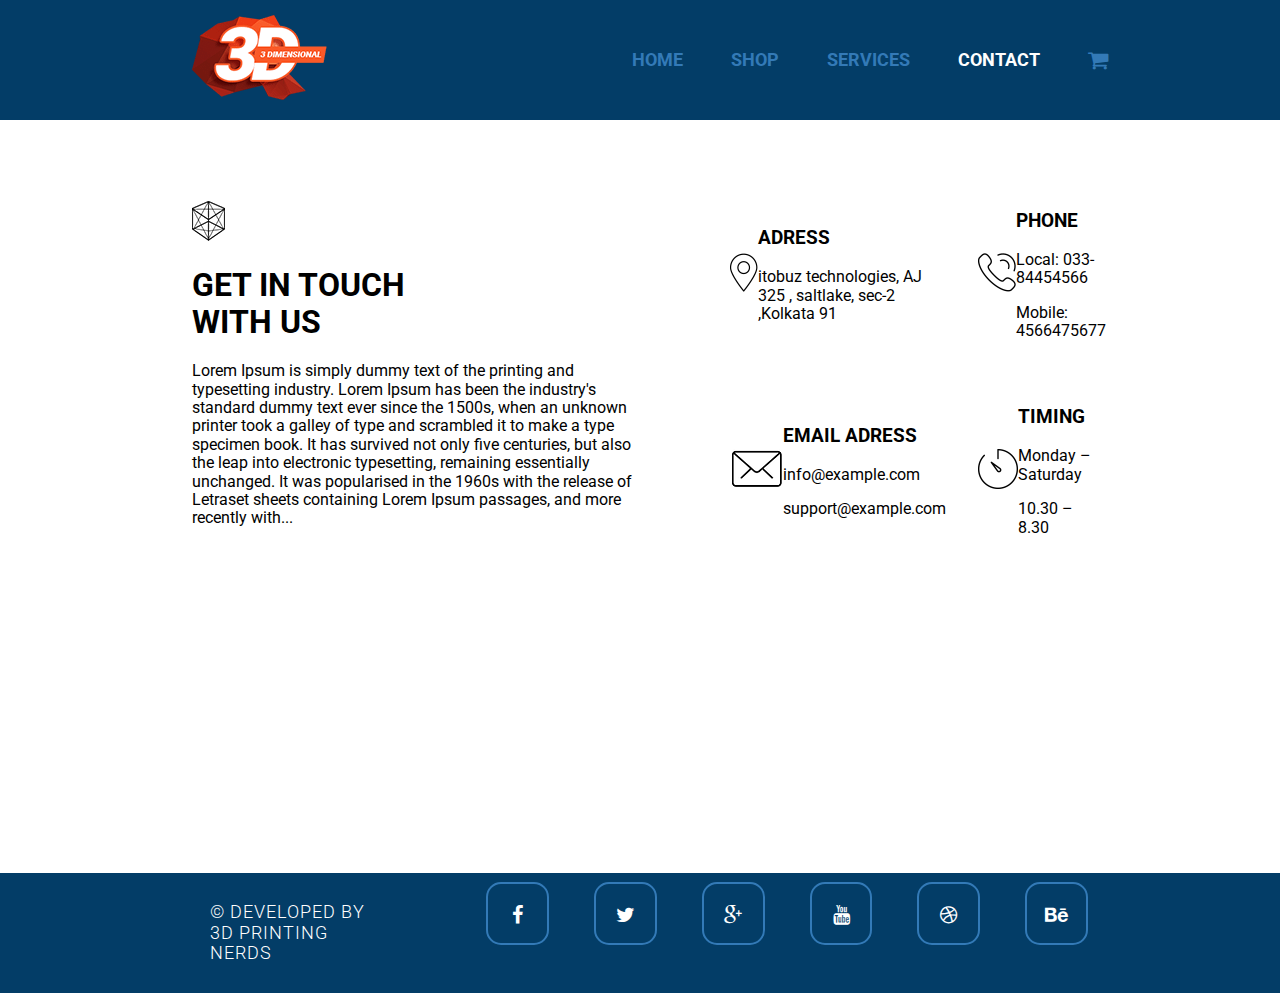
==== contact.html @ 50e40eb1 "Home Page v1.2 a Hop Page v1.0" ====
<!DOCTYPE html>
<html lang="en">
<head>
    <meta charset="UTF-8">
    <meta http-equiv="X-UA-Compatible" content="IE=edge">
    <meta name="viewport" content="width=device-width, initial-scale=1.0">
    <link rel="preconnect" href="https://fonts.googleapis.com">
    <link rel="preconnect" href="https://fonts.gstatic.com" crossorigin>
    <link href="https://fonts.googleapis.com/css2?family=Roboto:wght@100;400;500;700&display=swap" rel="stylesheet">
    <link rel="stylesheet" href="css/font-awesome.min.css">
    <link rel="stylesheet" href="css/normalize.css">
    <link rel="stylesheet" href="css/style.css">
    <title>3D Printing Nerds</title>
</head>
<body>
    
    <header class="main-header-others"> 
        <div class="container">
            <div class="logo"><img src="img/logo_main.png" alt="hlavne_logo" class="logo-main"></div>
            <div class="links">
                <ul class="navigation">
                    <li><a href="index.html">Home</a></li>
                    <li><a href="shop.html">Shop</a></li>
                    <li><a href="services.html">Services</a></li>
                    <li><a href="contact.html" class="selected">Contact</a></li>
                    <li class="is-empty">
                        <div class="empty">cart is empty</div>
                        <a href="#"><i class="fa fa-shopping-cart"></i></a>
                    </li>
                </ul>
            </div>
        </div>
    </header>
    
    <div class="white-space">
        <div class="container">

            <div class="contact">
                <div class="contact-text">
                    <img src="img/cubic.png" alt="cubic">
                    <h1>GET IN TOUCH<br>WITH US</h1>
                    <p>Lorem Ipsum is simply dummy text of the printing and typesetting industry. Lorem Ipsum has been the industry's standard dummy text ever since the 1500s, when an unknown printer took a galley of type and scrambled it to make a type specimen book. It has survived not only five centuries, but also the leap into electronic typesetting, remaining essentially unchanged. It was popularised in the 1960s with the release of Letraset sheets containing Lorem Ipsum passages, and more recently with...</p>
                </div>

                <div class="contact-icons">
                    <div class="address">
                        <div class="icon">
                            <img src="img/icon-map.png" alt="icon-map">
                        </div>
                        <div class="icon-text">
                            <h3>ADRESS</h3>
                            <p>itobuz technologies, AJ 325 , saltlake, sec-2 ,Kolkata 91</p>
                        </div>
                    </div>
                    <div class="address">
                        <div class="icon">
                            <img src="img/icon-phone.png" alt="icon-phone">
                        </div>
                        <div class="icon-text">
                            <h3>PHONE</h3>
                            <p>Local: 033-84454566</p>
                            <p>Mobile: 4566475677</p>
                        </div>
                    </div>
                    <div class="address">
                        <div class="icon">
                            <img src="img/icon-email.png" alt="icon-email">
                        </div>
                        <div class="icon-text">
                            <h3>EMAIL ADRESS</h3>
                            <p>info@example.com</p>
                            <p>support@example.com</p>
                        </div>
                    </div>
                    <div class="address">
                        <div class="icon">
                            <img src="img/icon-time.png" alt="icon-time">
                        </div>
                        <div class="icon-text">
                            <h3>TIMING</h3>
                            <p>Monday – Saturday</p>
                            <p>10.30 – 8.30</p>
                        </div>
                    </div>
                </div>
            </div>

            <div class="images">
                
            </div>
            <div class="text">
                
            </div>
        </div>
    </div>
    
    <div class="we-are-experts">
        <div class="container">
            
        </div>
    </div>

    <div class="footer">
        <div class="container">
            <div class="copyright">
                <p>&copy; Developed by 3D Printing Nerds</p>
            </div>
            <div class="socials">
                <ul class="social-icons">
                    <li><a href="#"><i class="fa fa-facebook"></i></a></li>
                    <li><a href="#"><i class="fa fa-twitter"></i></a></li>
                    <li><a href="#"><i class="fa fa-google-plus"></i></a></li>
                    <li><a href="#"><i class="fa fa-youtube"></i></a></li>
                    <li><a href="#"><i class="fa fa-dribbble"></i></a></li>
                    <li><a href="#"><i class="fa fa-behance"></i></a></li>
                </ul>
            </div>
        </div>
    </div>

</body>

</html>
---- css/style.css ----
body {
    font-family: 'Roboto', sans-serif;
    -webkit-font-smoothing: antialiased;
    -o-font-smoothing: antialiased;
    -moz-font-smoothing: antialiased;
}

a {
    text-decoration: none;
}

.container {
    width: 70%;
    margin-left: auto;
    margin-right: auto;
}

.main-header {
    width: 100%;
    height: 120px;
    background: transparent;
    position: fixed;
    z-index: 5;
    transition: 0.5s;
}

.main-header .container {
    height: 100%;
    display: flex;
    align-items: center;
    justify-content: space-between;
}

.navigation {
    list-style: none;
    display: flex;
    justify-content: space-between;
}

.navigation li {
    margin-left: 3em;
    text-transform: uppercase;
    transition: 0.5s ease;    
}

.navigation li:hover {
    transform: scale(1.2);
}

.navigation li a {
    color: #337ab7;
    transition: 0.5s ease;  
    font-weight: bold;
    font-size: 18px;
    border-bottom: 2px solid transparent;
}

.navigation .selected {
    color: #fff;
}

.navigation li a:hover {
    color: #fff; 
    border-bottom: 2px solid #337ab7;
}

.navigation .fa {
    position: absolute;
    font-size: 22px;
    margin-top: 0;
    padding-top: 0;
}

.is-empty {
    position: relative;
}

.empty {
    font-size: 14   px;
    position: absolute;
    top: 60px;
    left: -45px;
    white-space: nowrap;
    color: #fff;
    background: #337ab7;
    padding: 0.8em;
    font-weight: 400;
    border-radius: 5px;
    transition: 0.5s;
    opacity: 0;
}

.is-empty:hover .empty {
    opacity: 1;
}

.home-page {
    display: flex;
    align-items: center;
    background: rgb(10,13,29);
    background: linear-gradient(180deg, rgba(10,13,29,1) 10%, rgba(13,14,34,1) 20%, rgba(13,22,51,1) 30%, rgba(14,22,58,1) 40%, rgba(17,31,69,1) 50%, rgba(22,45,83,1) 60%, rgba(28,57,94,1) 70%, rgba(31,62,99,1) 80%, rgba(38,76,114,1) 90%);
    height: 100vh;
}

.home-page .container {
    display: flex;
    flex-direction: column;
    align-items: center;
}

.home-page .images {
    position: relative;
    width: 40%;
    height: 400px;
    margin-top: 2em;
}
    
.home-page .images img {
    position: absolute;
    object-fit: cover;
}

.logo-image {
    top: 0;
    left: 0;
    height: 100%;
    width: 100%;
    z-index: 1; 
    animation: do-a-orbit 1.5s linear infinite;
}

.logo-text {
    top: 100px;
    right: -60px;
    z-index: 3;
    animation: do-a-orbit 1.5s linear infinite;
}

.logo-background {
    bottom: -200px;
    left: -430px;
    z-index: 2;
    animation: do-a-orbit-reverse 1.5s linear infinite;
}

@keyframes do-a-orbit {
	from { 	
        transform: rotate(0deg) translateX(5px) rotate(0deg); }
	to   {  
        transform: rotate(360deg) translateX(5px) rotate(-360deg); }
}

@keyframes do-a-orbit-reverse {
	from { 	
        transform: rotate(0deg) translateX(-5px) rotate(0deg); }
	to   {  
        transform: rotate(360deg) translateX(-5px) rotate(-360deg); }
}

.home-page .text {
    margin-top: 11.5em;
    text-transform: uppercase;
    text-align: center;
}

.home-page .text h1 {
    color: #fff;
    font-weight: 400;
}

.home-page .text h2 {
    color: rgb(128, 187, 214);
    font-weight: 400;
    line-height: 5px;
    font-size: 18px;
}

.white-page {
    display: flex;
    align-items: center;
    background: #fff;
    margin: 8em 0;
}

.white-page .container {
    display: flex; 
    box-shadow: 0 4px 2px -2px #DADADA;
}

.white-page .model {
    position: relative;
    width: 40%;
    height: 400px;
    margin-top: 2em;
}

.white-page .text-model h1, 
.white-page .text-model h2,
.white-page .text-model h3 {
    color: #1E1D1C;
    padding: 0;
    margin: 0;
    text-transform: uppercase;
}

.white-page .text-model h1 {
    font-weight: 900;
    font-size: 80px;

}

.white-page .text-model h2 {
    font-weight: 400;
    font-size: 35px;
    margin-bottom: -10px;
}

.white-page .text-model h3 {
    margin-top: 0px;
    padding-left: 10px;
}

.white-page .text-model p {
    color: #7C7474;
    text-transform: uppercase;
    line-height: 20px;
    margin-top: 2em;
    padding-left: 10px;
}

@keyframes do-a-push {
	0% {
        transform: translateX(0);
    }
    50% {
        transform: translateX(-12px);
    }
    100% {
        transform: translateX(0);
    }
}

.shoe-model {
    animation: do-a-push 3s linear infinite;
}

@keyframes do-a-prick {
	0% {
        transform: translateY(0);
    }
    50% {
        transform: translateY(-10px);
    }
    100% {
        transform: translateY(0);
    }
}

.needle {
    padding-left: 10px;
    animation: do-a-prick 1.5s linear infinite;
}

.btn-explore {
    color: #555151;
    margin-left: 20px;
    padding: 8px 20px;
    border: 1px solid #BFBFBF;
    border-radius: 20px;
    text-transform: uppercase;
    font-size: 14px;
    font-weight: 500;
    transition: 0.5s ease;
}

.btn-explore .arrow {
    opacity: 0;
    display: inline-block;
    transform: translateX(0);
    transition: 0.2s ease;
}

.btn-explore:hover {
    background: #E9542F;
    color: #fff;
    border: none;
    transition: 0.5s ease; 
    padding-right: 50px;
}

.btn-explore:hover .arrow {
    opacity: 1;
    display: inline-block;
    transform: translateX(25px);
}

.we-are-3d {
    display: flex;
    align-items: center;
    margin: 4em 0;
    background: #fff;
    justify-content: space-between;
}

.we-are-3d .container {
    display: flex;
    padding-bottom: 8em;
    box-shadow: 0 4px 2px -2px #DADADA;
}

.we-are-3d .image-we-are-3d {
    margin-top: 14em;
    width: 40%;
}

.we-are-3d .text-we-are-3d {
    width: 60%;
}

.we-are-3d .text-we-are-3d h1,
.we-are-3d .text-we-are-3d h3 {
    color: #565656;
    text-transform: uppercase;
}

.we-are-3d .text-we-are-3d h1 {
    font-size: 50px;
    margin-top: 10px;
    margin-bottom: 0;
}

.we-are-3d .text-we-are-3d h3 {
    font-size: 16px;
    font-weight: 500;
}

.we-are-3d .text-we-are-3d .paragraphs {
    padding-top: 8em;
    padding-bottom: 4em;
    width: 80%;
    color: #565656;
    font-size: 14px;
    line-height: 25px;
    text-align: justify;
}

.know-more:before {
    content: '◉ ';
    padding-right: 8px;
    color: #E70031;
    transition: 0.5s;
}

.know-more {
    color: #545454;
    text-transform: uppercase;
    font-size: 14px;
    font-weight: 500;
    transition: 0.5s;
}

.know-more:hover {
    transition: 0.5s;
    color: #E70031;
}

.world-of-3d {
    display: flex;
    align-items: center;
    margin: 4em 0;
    background: #fff;
    justify-content: space-between;
}

.world-of-3d .container {
    display: flex;
    padding-top: 4em;
}

.world-of-3d .paints {
    width: 70%;
}

.world-of-3d .text-world-of-3d {
    width: 40%;
}

.world-of-3d .text-world-of-3d h1,
.world-of-3d .text-world-of-3d h2 {
    color: #3B3B3B;
    text-transform: uppercase;
}

.world-of-3d .text-world-of-3d h1 {
    font-size: 72px;
    line-height: 68px;
    margin-bottom: 0.3em;
}

.world-of-3d .text-world-of-3d h2 {
    font-size: 32px;
    font-weight: 400;
    line-height: 36px;
    margin: 0;
}

.world-of-3d .text-world-of-3d .content {
    color: #636363;
    margin-top: 4em;
}

.world-of-3d .text-world-of-3d li {
    list-style: url('../img/cubic.png');
    line-height: 24px;
    font-weight: 400;
    margin-top: 1em;
    text-transform: uppercase;
    letter-spacing: 1px;
    position: relative;
}

.world-of-3d .text-world-of-3d li a {
    color: #636363;
    position: absolute;
    left: 30px;
    bottom: 15px;
    border-bottom: 2px solid transparent;
    transition: 0.5s;
}

.world-of-3d .text-world-of-3d li a:hover {
    transition: 0.5s;
    transform: scale(1.1);
    color: #E70031;
    border-bottom: 1px solid #636363; 
}

.video-wrapper {
    height: 70vh;
    overflow: hidden;
    position: relative;
}

#myVideo {
    width: 100vw;
    height: 100vh;
    object-fit: cover;
    position: relative;
    left: 0;
    right: 0;
    top: 0;
    bottom: 0;
    z-index: -1;
}

.video-text {
    color: #fff;
    position: absolute;
    text-align: center;
    transform: translate(-50%, -50%);
    top: 50%;
    left: 50%;
}

.video-text h3 {
    font-weight: 300;
    font-size: 28px;
}

.video-text h1 {
    font-weight: 300;
    font-size: 42px;
    line-height: 68px;
}

.companies {
    background: #fff;
    padding: 5em 0;
}

.companies-logos {
    display: flex;
    align-items: center;
    justify-content: space-between;
}

.companies-text {
    color: #565656;
}

.companies-text h1 {
    margin-top: 0.4em;
    margin-bottom: 0.4em;
    font-size: 60px;
    line-height: 62px;
}

.companies-text h3 {
    font-size: 16px;
    font-weight: 500;
    margin-bottom: 4em;
}

.footer {
    width: 100%;
    height: 120px;
    display: flex;
    align-items: center;
    background: #033D67;
    justify-content: space-between;
}

.footer .container {
    display: flex;
    justify-content: space-between;
}

.socials {
    display: block;
}

.social-icons {
    list-style: none;
    display: flex;
    justify-content: space-between;
}

.copyright {
    color: #fff;
    margin-top: auto;
    padding: 1em;
    font-weight: 300;
    font-size: 18px;
    letter-spacing: 1px;
    text-transform: uppercase;
}

.social-icons li {
    width: 30px;
    height: 30px;
    border-radius: 15px;
    border: 2px solid #337ab7;
    font-size: 18px;
    padding: 0.8em;
    margin-left: 2.5em;
    transition: 0.5s;
    text-align: center;
}

.social-icons li:hover {
    transform: scale(1.3);
    border: 2px solid #fff;
    background: #fff;
}

.social-icons li a {
    color: #fff;
    transition: 0.5s;
}

.social-icons li:hover a {
    color: #337ab7;
}

.social-icons .fa {
    font-size: 20px;
    margin-top: 7px;
}

.social-icons li:hover .fa-facebook {
    color: #39599F;
}

.social-icons li:hover .fa-twitter {
    color: #45B0E3;
}

.social-icons li:hover .fa-google-plus {
    color: #323233;
}

.social-icons li:hover .fa-youtube {
    color: #E70031;
}

.social-icons li:hover .fa-dribbble {
    color: #D97AA5;
}

.social-icons li:hover .fa-behance {
    color: #1769FF;
}

/* ----------------------------------------------- */
/* ----------------------------------------------- */

.main-header-others {
    width: 100%;
    height: 120px;
    background: #033D67;
    position: fixed;
    z-index: 5;
    transition: 0.5s;
}

.main-header-others .container {
    height: 100%;
    display: flex;
    align-items: center;
    justify-content: space-between;
}

.white-space {
    display: flex;
    align-items: center; 
    padding-top: 12em;
    padding-bottom: 8em;
}

.we-are-experts {
    display: flex;
    align-items: center;
    margin: 4em 0;
    background: #fff;
    justify-content: space-between;
}

.we-are-experts .container {
    display: flex;
    padding-top: 4em;
}

/* ----------------------------------------------- */
/* ----------------------------------------------- */

.shop-header {
    display: flex;
    align-items: center;
    justify-content: space-between;
    margin-bottom: 4em;
}

.shop-heading {
    color: #565656;
    text-transform: uppercase;
}

.shop-heading h1 {
    font-size: 64px;
    margin-bottom: 0;
}    

.shop-heading p {
    font-size: 14px;
}

.shop-combo-box {
    margin-bottom: -10em;
}

.select-sorting {
    padding: 0.5em 0.5em;
    padding-right: 5.7em;
    box-shadow: inset 0 -1.3em 1em 0 rgb(0 0 0 / 3%);
    border-radius: 5px;
    border: 1px solid #DDDDDD;
}

.shop {
    display: grid;
    grid-template-columns: repeat(4, 1fr);
    grid-gap: 2.5em;
}

.shop-images {
    display: flex;
}

.shop-images img {
    object-fit: cover;
    width: 100%;
}

.shop-text {
    text-align: center;
    margin: 1em;
}

.shop-text span {
    font-weight: 500;
    font-size: 14px;
}

.shop-text h2 {
    font-weight: 500;
    font-size: 32px;
    padding: 0;
    padding-bottom: 0.2em;
}

.shop-text a {
    font-size: 16px;
    font-weight: 400;
    text-decoration: none;
    color: #fff;
    background: #FE888A;
    padding: 0.5em 1em;
    border: 1px solid #FE888A;
    border-radius: 5px;
    transition: 0.5s;
}

.shop-text a:hover {
    background: #fff;
    color: #FE888A;
}

/* ----------------------------------------------- */
/* ----------------------------------------------- */

.contact {
    display: flex;
    align-items: center;
    justify-content: space-between;
}

.contact-text {
    width: 50%;
}

.contact-icons {
    width: 40%;
    display: grid;
    grid-template-columns: repeat(2, 1fr);
    grid-gap: 2em;
}

.address {
    display: flex;
    align-items: center;
}
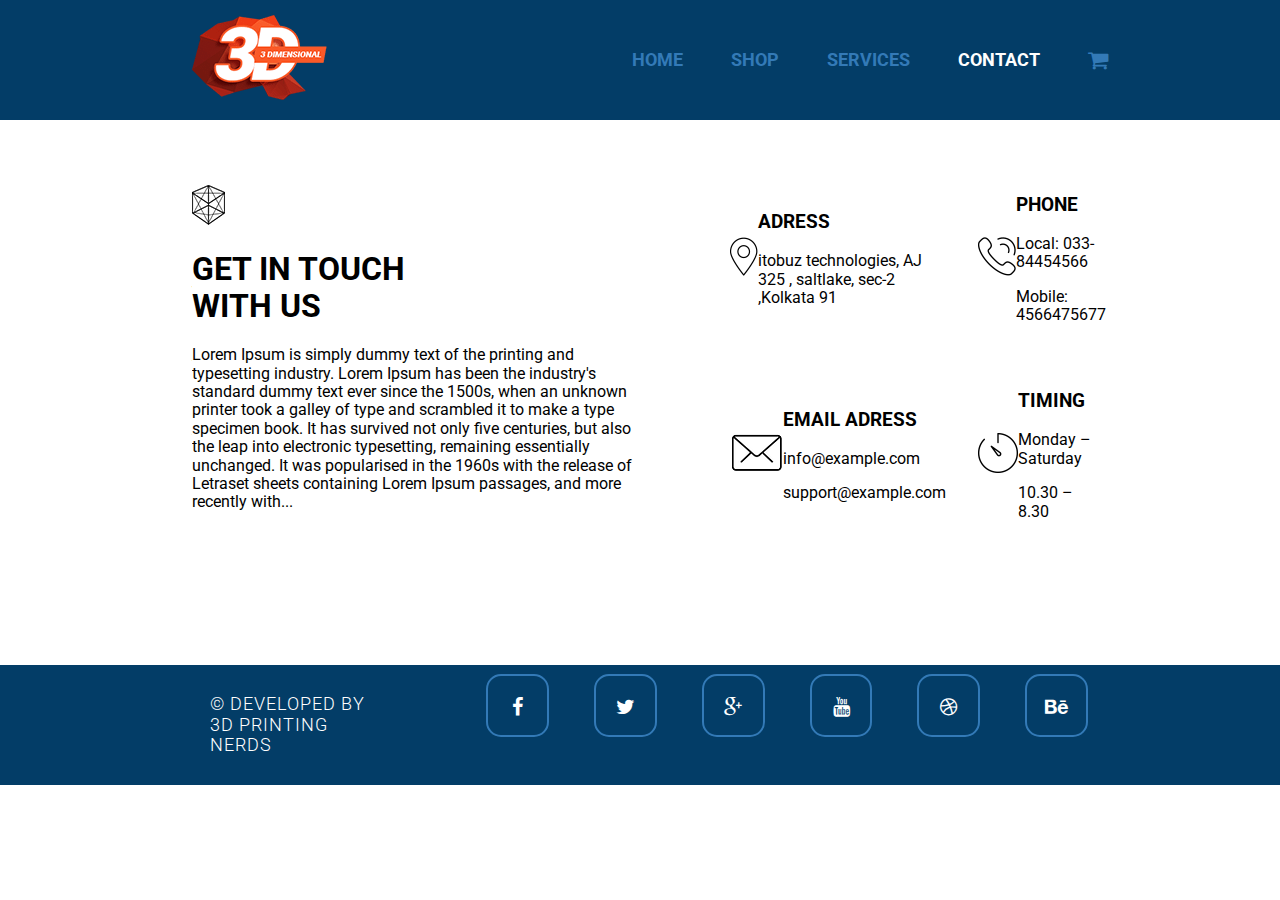
==== commit e27df38e: "Services Page v1.0" ====
--- a/contact.html
+++ b/contact.html
@@ -93,12 +93,6 @@
             </div>
         </div>
     </div>
-    
-    <div class="we-are-experts">
-        <div class="container">
-            
-        </div>
-    </div>
 
     <div class="footer">
         <div class="container">
--- a/css/style.css
+++ b/css/style.css
@@ -1,8 +1,8 @@
 body {
     font-family: 'Roboto', sans-serif;
-    -webkit-font-smoothing: antialiased;
+    /*-webkit-font-smoothing: antialiased;
     -o-font-smoothing: antialiased;
-    -moz-font-smoothing: antialiased;
+    -moz-font-smoothing: antialiased;*/
 }
 
 a {
@@ -76,7 +76,7 @@
 }
 
 .empty {
-    font-size: 14   px;
+    font-size: 14px;
     position: absolute;
     top: 60px;
     left: -45px;
@@ -489,7 +489,7 @@
 }
 
 .companies-text h1 {
-    margin-top: 0.4em;
+    margin-top: 10px;
     margin-bottom: 0.4em;
     font-size: 60px;
     line-height: 62px;
@@ -613,14 +613,78 @@
 .white-space {
     display: flex;
     align-items: center; 
-    padding-top: 12em;
+    padding-top: 11em;
     padding-bottom: 8em;
 }
 
+.main-services {
+    display: flex;
+    align-items: center;
+    justify-content: space-between;
+    margin-bottom: 0;
+    margin-top: 2em;
+}
+
+.service-images {
+    width: 60%;
+}
+
+.service-text {
+    width: 40%;
+    color: #3B3B3B;
+}
+
+.service-text h1 {
+    margin-top: 0;
+    font-size: 76px;
+    line-height: 68px;
+}
+
+.service-text h3 {
+    color: #565656;
+    font-size: 32px;
+    font-weight: normal;
+    line-height: 34px;
+}
+
+.service-text p {
+    color: #565656;
+    font-size: 16px;
+    line-height: 24px;
+}
+
+.service-text a {
+    display: inline-block;
+    text-align: center;
+    margin-top: 12%;
+    margin-left: 10%;
+    padding: 1.2em 2.5em;
+    font-size: 17px;
+    color: #fff;
+    background: #2FCB96;
+    border: 2px solid #2FCB96;
+    border-radius: 8px;
+    transition: 0.5s;
+}
+
+.service-text a:hover {
+    color: #2FCB96;
+    background: #fff;
+    transform: scale(1.1);
+}
+
+.service-other {
+    text-align: justify;
+    color: #565656;
+    margin-bottom: 0;
+    font-size: 16px;
+    line-height: 24px;
+}
+
 .we-are-experts {
     display: flex;
     align-items: center;
-    margin: 4em 0;
+    margin: 1em 0;
     background: #fff;
     justify-content: space-between;
 }
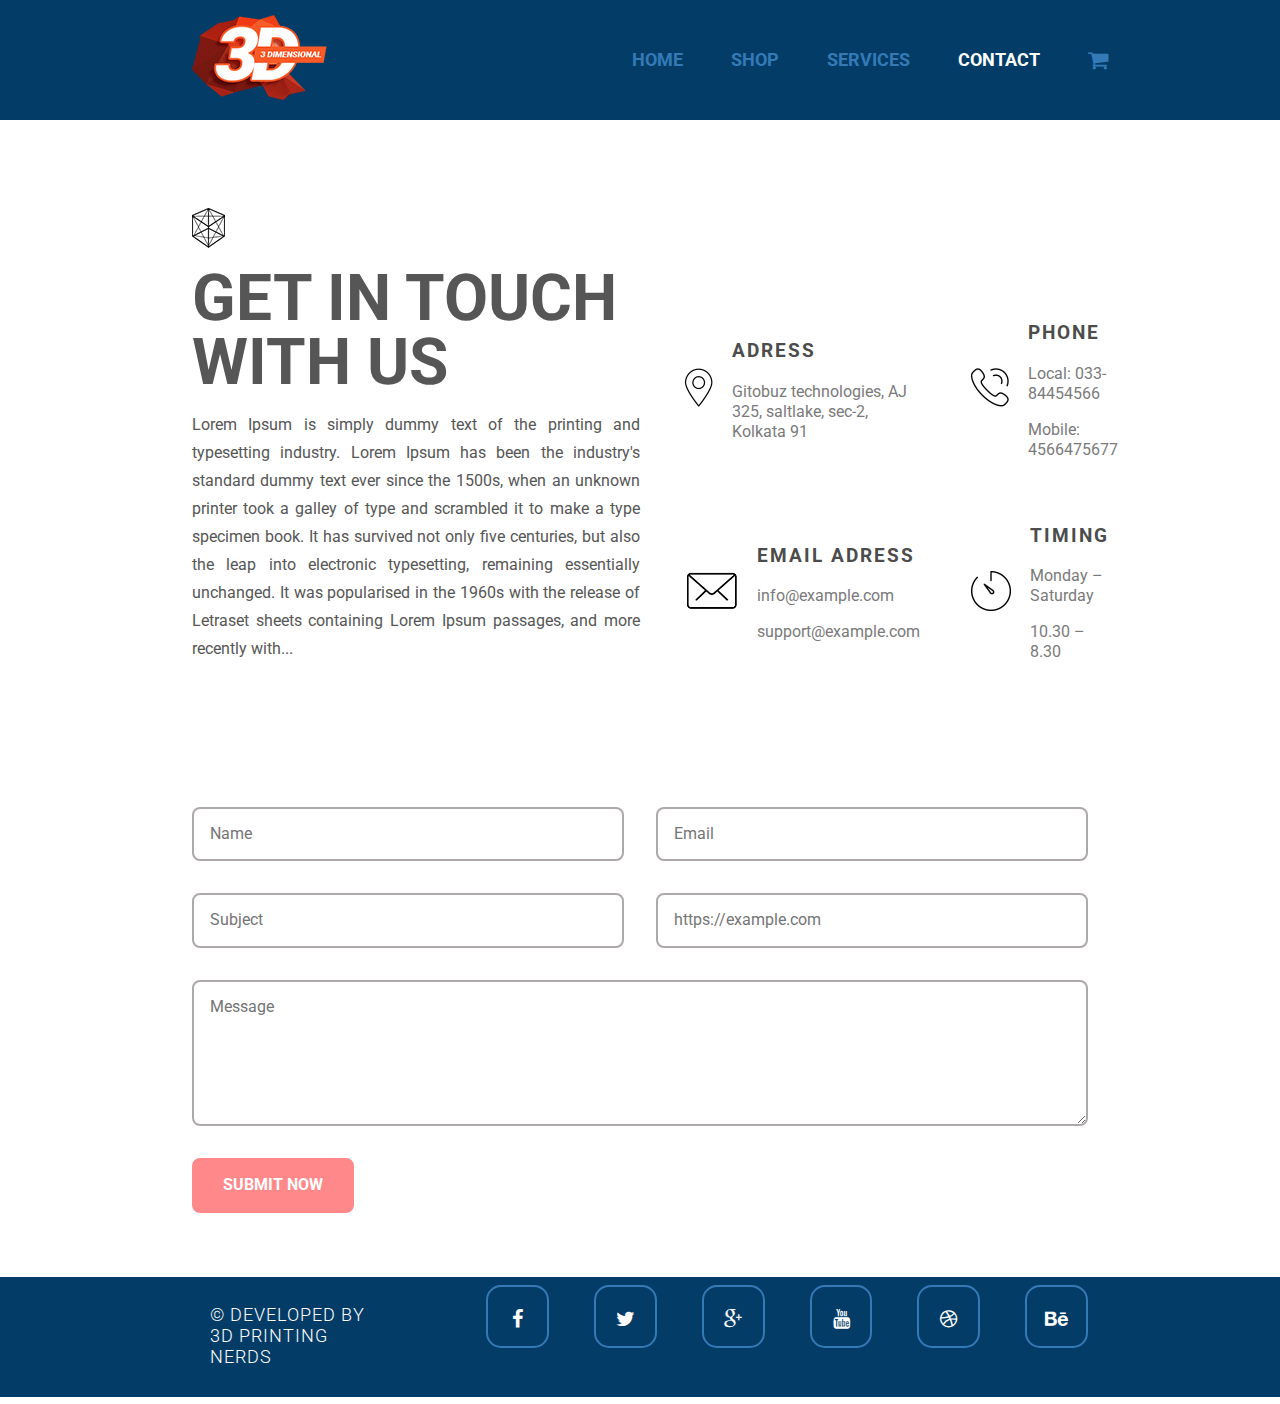
==== commit 50d1d35d: "Contact Page v1.0" ====
--- a/contact.html
+++ b/contact.html
@@ -49,7 +49,7 @@
                         </div>
                         <div class="icon-text">
                             <h3>ADRESS</h3>
-                            <p>itobuz technologies, AJ 325 , saltlake, sec-2 ,Kolkata 91</p>
+                            <p>Gitobuz technologies, AJ 325, saltlake, sec-2, Kolkata 91</p>
                         </div>
                     </div>
                     <div class="address">
@@ -94,6 +94,19 @@
         </div>
     </div>
 
+    <div class="contact-form">
+        <div class="container">
+            <form action="#" method="GET" class="contact-form-containers">
+                <input type="text" name="name" placeholder="Name" required>
+                <input type="email" name="email" placeholder="Email" required>
+                <input type="text" name="subject" placeholder="Subject">
+                <input type="url" name="url" placeholder="https://example.com">
+                <textarea name="message" rows="6" placeholder="Message" class="contact-textarea"></textarea>
+                <button type="submit" class="btn-submit">Submit Now</button>
+            </form>
+        </div>
+    </div>
+
     <div class="footer">
         <div class="container">
             <div class="copyright">
--- a/css/style.css
+++ b/css/style.css
@@ -465,12 +465,13 @@
 .video-text h3 {
     font-weight: 300;
     font-size: 28px;
+    margin-top: 20px;
 }
 
 .video-text h1 {
     font-weight: 300;
     font-size: 42px;
-    line-height: 68px;
+    line-height: 68px;  
 }
 
 .companies {
@@ -786,14 +787,29 @@
     display: flex;
     align-items: center;
     justify-content: space-between;
+    margin-top: 2em;
 }
 
 .contact-text {
     width: 50%;
+    line-height: 28px;
+    color: #565656;
+}
+
+.contact-text h1 {
+    margin-top: 10px;
+    margin-bottom: 10px;
+    font-size: 64px;
+    line-height: 64px;
+}
+
+.contact-text p {
+    text-align: justify;
 }
 
 .contact-icons {
-    width: 40%;
+    margin-top: 6em;
+    width: 45%;
     display: grid;
     grid-template-columns: repeat(2, 1fr);
     grid-gap: 2em;
@@ -802,5 +818,63 @@
 .address {
     display: flex;
     align-items: center;
-}
-
+    margin-bottom: 0;
+}
+
+.icon-text {
+    margin: 1.2em;
+    margin-bottom: 0;
+    margin-top: 0;
+}
+
+.icon-text h3 {
+    color: #4C4C4C;
+    letter-spacing: 2px;
+}
+
+.icon-text p {
+    color: #7A7A7A;
+    line-height: 20px;
+}
+.contact-form-containers {
+    display: grid;
+    grid-template-columns: repeat(2, 1fr);
+    grid-gap: 2em;
+    
+}
+
+.contact-form-containers input,
+.contact-form-containers textarea {
+    padding: 1em;
+    outline: none;
+    border: 2px solid #ada9a9;
+    border-radius: 8px;
+}
+
+.contact-form-containers input:focus,
+.contact-form-containers textarea:focus {
+    border-color: #2FCB96;
+}
+
+.contact-textarea {
+    grid-column: 2 span;
+}
+
+.btn-submit { 
+    width: max-content;
+    margin-bottom: 4em;
+    padding: 1em 1.8em;
+    color: #fff;
+    font-weight: bold;
+    background: #FE888A;
+    border: 2px solid #FE888A;
+    border-radius: 8px;
+    text-transform: uppercase;
+    cursor: pointer;
+    transition: 0.5s;
+}
+
+.btn-submit:hover {
+    background: #fff;
+    color: #FE888A;
+}
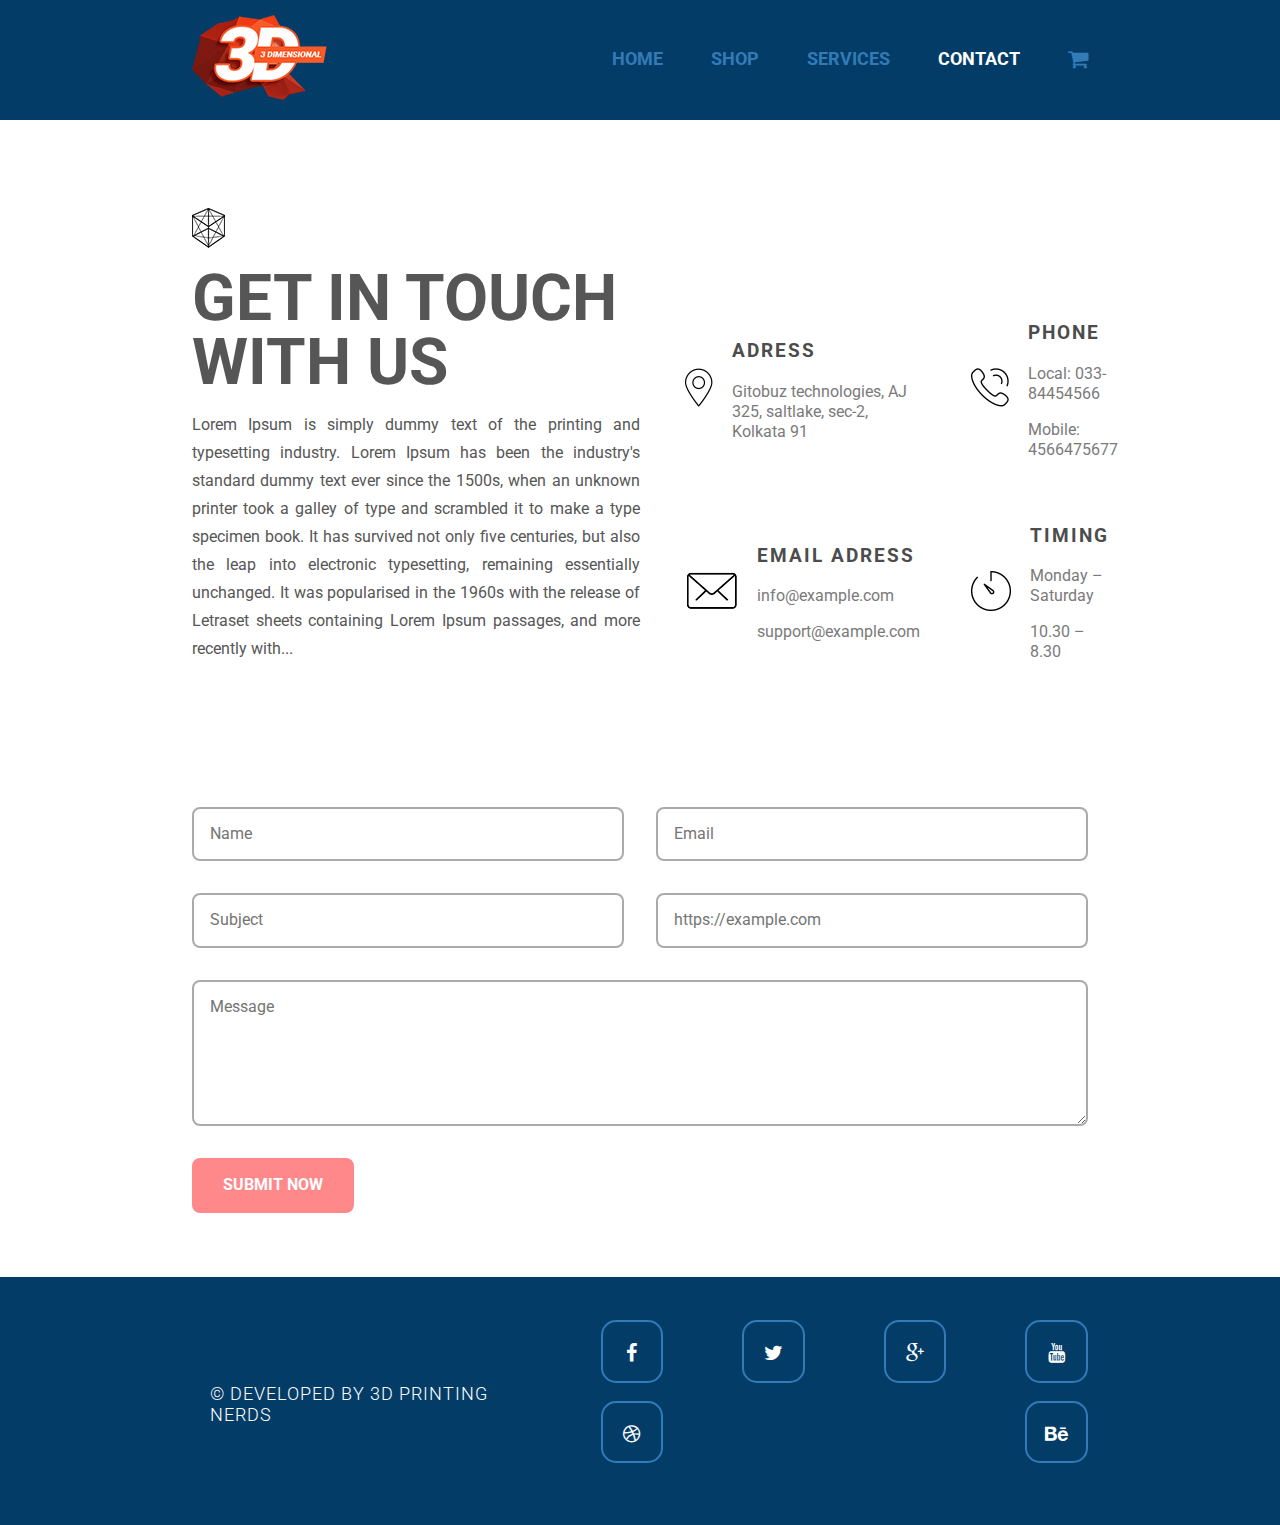
==== commit 245d0577: "Responzivita 1.1" ====
--- a/contact.html
+++ b/contact.html
@@ -14,9 +14,12 @@
 </head>
 <body>
     
-    <header class="main-header-others"> 
+    <header class="main-header header-blue" id="id-main-header"> 
         <div class="container">
             <div class="logo"><img src="img/logo_main.png" alt="hlavne_logo" class="logo-main"></div>
+            <div class="hamburger" id="hamburger-btn">
+                <i class="fa fa-bars"></i>
+            </div>
             <div class="links">
                 <ul class="navigation">
                     <li><a href="index.html">Home</a></li>
@@ -125,6 +128,8 @@
         </div>
     </div>
 
+    <script src="js/headerscroll.js"></script>
+
 </body>
 
 </html>--- a/css/style.css
+++ b/css/style.css
@@ -65,8 +65,7 @@
 }
 
 .navigation .fa {
-    position: absolute;
-    font-size: 22px;
+        font-size: 22px;
     margin-top: 0;
     padding-top: 0;
 }
@@ -203,6 +202,10 @@
     text-transform: uppercase;
 }
 
+.white-page .text-model {
+    margin-left: 2em;
+}
+
 .white-page .text-model h1 {
     font-weight: 900;
     font-size: 80px;
@@ -594,6 +597,10 @@
 
 /* ----------------------------------------------- */
 /* ----------------------------------------------- */
+
+.header-blue {
+    background: #033D67;
+}
 
 .main-header-others {
     width: 100%;
@@ -878,3 +885,376 @@
     background: #fff;
     color: #FE888A;
 }
+
+.hamburger {
+    display: none;
+}
+
+@media screen and (max-width: 1500px) {
+    .home-page .images {
+        left: -10%;
+    }
+
+    .home-page .logo-image,
+    .home-page .logo-text {
+        width: 80%;
+        height: auto;
+        object-fit: none;
+        animation: none;
+        top: 50%;
+        left: 50%;
+    }
+    .home-page .logo-image {
+        left: 30%;
+    }
+
+    .home-page .logo-text {
+        width: 60%;
+        left: 70%;
+        top: 60%;
+    }
+
+    .home-page .logo-background {
+        animation: none;
+        width: 300%;
+        left: -80%;
+        top: 80%;
+    }
+
+    .white-page .container {
+        flex-direction: column;
+        box-shadow: none;
+    } 
+
+    .white-page .model {
+        width: 100%;
+        margin-bottom: 10em;
+    }
+
+    .white-page .model img {
+        animation: none;
+        width: 100%;
+        
+    }
+
+    .white-page .text-model {
+        width: 100%;
+    }
+
+    .white-page .text-model h2 {
+        margin-top: 9em;
+    }
+
+    .white-page .text-model img {
+        animation: none;
+    }
+
+    .we-are-3d .container {
+        flex-direction: column;
+        box-shadow: none;
+    }
+
+    .we-are-3d .text-we-are-3d {
+        width: 100%;
+    }
+
+    .we-are-3d .image-we-are-3d {
+        margin-top: 5em;
+        width: 100%;
+    }
+
+    .we-are-3d .image-we-are-3d img {
+        width: 100%;
+    }
+
+    .world-of-3d .container {
+        flex-direction: column;
+    }
+
+    .world-of-3d .text-world-of-3d {
+        width: 100%;
+    }
+
+    .world-of-3d .paints {
+        width: 100%;
+    }
+
+    .companies .companies-logos {
+        flex-direction: column;
+    }
+
+    .companies .company-image {
+        margin-left: auto;
+        margin-right: auto;
+        width: 90%;
+    }
+
+    .companies .company-image img {
+        margin-left: auto;
+        margin-right: auto;
+        width: 100%;
+        object-fit: cover;
+    }
+
+    .footer {
+        padding: 4em 0;
+    }
+
+    .footer .social-icons {
+        flex-wrap: wrap; 
+    }
+
+    .footer .social-icons li {
+        margin-bottom: 1em;
+    }
+
+    .footer .copyright p {
+        padding-bottom: 2em;
+    }
+}
+
+@media screen and (max-width: 1150px) {
+    .shop {
+        grid-template-columns: repeat(3, 1fr);
+    }
+
+    .main-services {
+        flex-direction: column;
+    }
+
+    .service-images img {
+        width: 100%;
+    }
+
+    .service-text {
+        width: 100%;
+        text-align: center;
+    }
+
+    .service-text h1 {
+        margin-top: 1em;
+    }
+
+    .service-text a {
+        margin-left: 0;
+    }
+}
+
+@media screen and (max-width: 1000px) {
+    .contact {
+        flex-direction: column;
+    }
+
+    .contact-text {
+        width: 100%;
+    }
+
+    .contact-icons {
+        width: 100%;
+    }
+}
+
+@media screen and (max-width: 900px) {
+    .navigation {
+        flex-direction: column;
+        align-items: flex-end;
+        padding: 0;
+        margin: 0;
+    }
+
+    .main-header {
+        height: unset;
+        min-height: 120px;
+    }
+
+    .main-header .container {
+        flex-wrap: wrap;
+    }
+
+    .main-header .container .links {
+        max-height: 0;
+        transition: 0.3s;
+        overflow: hidden;
+        width: 100%;  
+    } 
+
+    .main-header .container .links li {
+        padding-top: 10px;
+        padding-right: 10px;
+    }
+
+    .main-header .container .logo {
+        padding: 15px 0;
+    }
+
+    .main-header.expand .container .links {
+        max-height: 140px;
+        padding-bottom: 2em;
+    }
+
+    .hamburger {
+        padding-right: 10px;
+        display: block;
+        margin-left: auto;
+        color: #fff;
+    }
+}
+
+@media screen and (max-width: 850px) {
+    .shop {
+        grid-template-columns: repeat(2, 1fr);
+    }
+}
+
+@media screen and (max-width: 700px) {
+    .service-text h1 {
+        font-size: 48px;
+        line-height: 48px;
+    }
+    
+    .service-text h3 {
+        font-size: 24px;
+    }
+}
+
+@media screen and (max-width: 600px) {
+    .home-page .logo-image {
+        width: 120%;
+    }
+
+    .home-page .logo-text {
+        width: 90%;
+    }
+
+    .home-page .logo-background {
+        top: 75%;
+        left: -60%;
+    }
+
+    .home-page .text {
+        margin-top: 5em;
+    }
+    
+    .white-page .model {
+        margin-bottom: 0;
+    }
+    
+    .white-page .text-model h2 {
+        margin-top: 0;
+    }
+
+    .white-page .text-model h1 {
+        font-size: 52px;
+    }
+
+    .we-are-3d .text-we-are-3d h1 {
+        font-size: 40px;
+    }
+
+    .world-of-3d .text-world-of-3d h1 {
+        font-size: 62px;
+    }
+
+    .contact-icons {
+        grid-template-columns: repeat(1, 1fr);
+    }
+
+    .contact-form-containers {
+        width: 100%;
+        grid-gap: 1em;
+    }
+
+    .contact-form-containers input {
+        width: 80%;
+    }
+
+    .contact-form-containers textarea {
+        width: 95%;
+    }
+
+    .footer {
+        padding: 12.2em 0;
+    }
+
+    .footer .social-icons {
+        flex-wrap: wrap; 
+    }
+
+    .footer .social-icons li {
+        margin-bottom: 0.8em;
+    }
+
+    .footer .copyright p {
+        padding: 8em 0;
+    }
+}
+
+@media screen and (max-width: 550px) {
+    .shop {
+        grid-template-columns: repeat(1, 1fr);
+    }
+
+    .select-sorting {
+        width: 100%;
+    }
+}
+
+@media screen and (max-width: 500px) {
+    .home-page .text {
+        margin-top: 1em;
+    }
+
+    .home-page .text h1 {
+        font-size: 20px;
+    }
+
+    .home-page .text h2 {
+        font-size: 14px;
+        line-height: 20px;
+    }
+    
+    .white-page .text-model h1 {
+        font-size: 42px;
+    }
+
+    .we-are-3d .text-we-are-3d h1 {
+        font-size: 34px;
+    }
+
+    .world-of-3d .text-world-of-3d h1 {
+        font-size: 50px;
+    }
+    
+    .video-text h1 {
+        font-size: 24px;
+        line-height: 24px;
+    }
+
+    .companies h1 {
+        font-size: 42px;
+    }
+
+    .footer {
+        padding: 18em 0;
+    }
+
+    .footer .container {
+        display:contents;
+    }
+
+    .footer .social-icons {
+        flex-wrap: wrap; 
+    }
+
+    .footer .social-icons {
+        margin-right: 1em;
+    }
+
+    .footer .copyright p {
+        padding-top: 0;
+    }
+}
+
+
+
+
